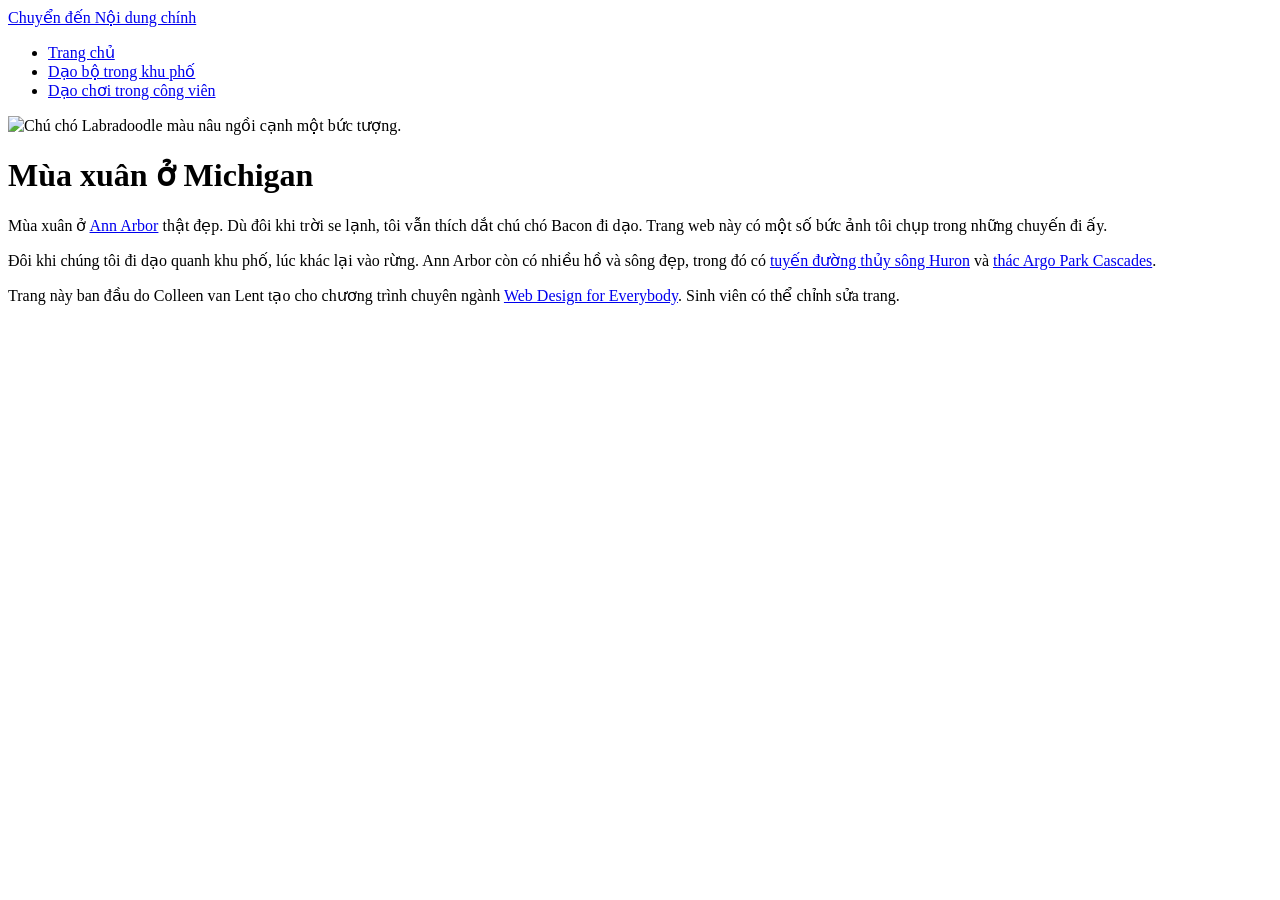
==== index.html @ 0797ed83 "Add Homework 2 pages and README Create a new accessible CSS homework copy; original Homework 1 remai" ====
<!DOCTYPE html>
<html lang="vi">

<head>
  <meta charset="utf-8">
  <meta name="viewport" content="width=device-width, initial-scale=1">
  <title>Mùa xuân ở Michigan</title>
  <link rel="stylesheet" href="css/style.css">
</head>

<body>
  <a class="skip-link" href="#main-content">Chuyển đến Nội dung chính</a>
  <header>
    <nav>
      <ul>
        <li><a href="index.html">Trang chủ</a></li>
        <li><a href="neighborhood.html">Dạo bộ trong khu phố</a></li>
        <li><a href="parks.html">Dạo chơi trong công viên</a></li>
      </ul>
    </nav>
    <img src="images/BaconGallupPark.webp" width="200" alt="Chú chó Labradoodle màu nâu ngồi cạnh một bức tượng.">
    <h1>Mùa xuân ở Michigan</h1>
  </header>
  <main id="main-content" tabindex="-1">
    <p>Mùa xuân ở <a href="https://www.michigan.org/city/ann-arbor">Ann Arbor</a> thật đẹp. Dù đôi khi trời se lạnh, tôi vẫn thích dắt chú chó Bacon đi dạo. Trang web này có một số bức ảnh tôi chụp trong những chuyến đi ấy.</p>

    <p>Đôi khi chúng tôi đi dạo quanh khu phố, lúc khác lại vào rừng. Ann Arbor còn có nhiều hồ và sông đẹp, trong đó có <a href="https://www.annarbor.org/things-to-do/recreation-outdoors/huron-river/">tuyến đường thủy sông Huron</a> và <a href="https://www.a2gov.org/parks-and-recreation/parks-and-places/argo-park-nature-area/">thác Argo Park Cascades</a>.</p>
  </main>
  <footer>
    <p>Trang này ban đầu do Colleen van Lent tạo cho chương trình chuyên ngành <a href="https://www.coursera.org/specializations/web-design">Web Design for Everybody</a>. Sinh viên có thể chỉnh sửa trang.</p>
  </footer>
</body>

</html>
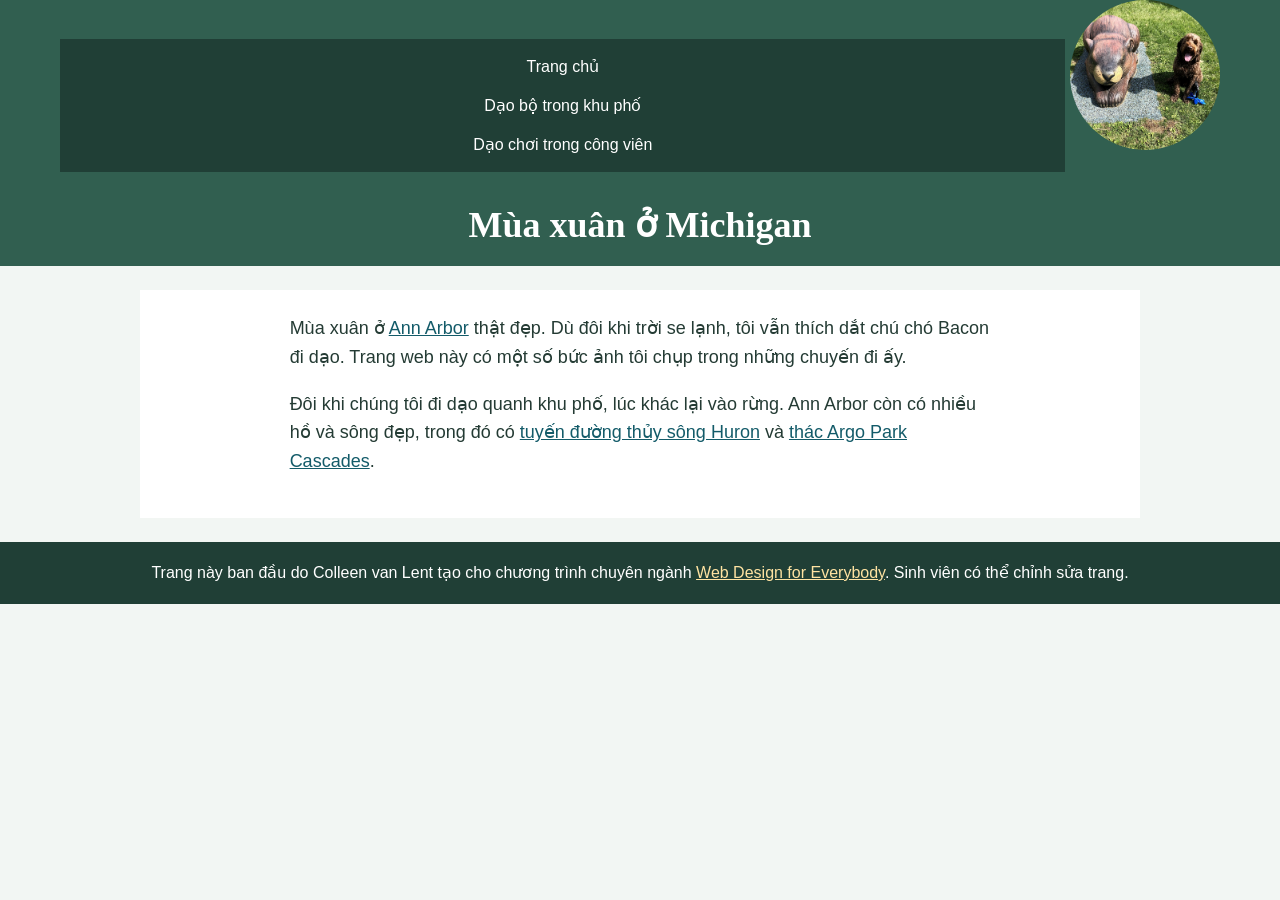
==== commit dc3eb09a: "Fix Huron River link target Replace the blocked visitor-site URL with the City of Ann Arbor canoe an" ====
--- a/index.html
+++ b/index.html
@@ -24,7 +24,7 @@
   <main id="main-content" tabindex="-1">
     <p>Mùa xuân ở <a href="https://www.michigan.org/city/ann-arbor">Ann Arbor</a> thật đẹp. Dù đôi khi trời se lạnh, tôi vẫn thích dắt chú chó Bacon đi dạo. Trang web này có một số bức ảnh tôi chụp trong những chuyến đi ấy.</p>
 
-    <p>Đôi khi chúng tôi đi dạo quanh khu phố, lúc khác lại vào rừng. Ann Arbor còn có nhiều hồ và sông đẹp, trong đó có <a href="https://www.annarbor.org/things-to-do/recreation-outdoors/huron-river/">tuyến đường thủy sông Huron</a> và <a href="https://www.a2gov.org/parks-and-recreation/parks-and-places/argo-park-nature-area/">thác Argo Park Cascades</a>.</p>
+    <p>Đôi khi chúng tôi đi dạo quanh khu phố, lúc khác lại vào rừng. Ann Arbor còn có nhiều hồ và sông đẹp, trong đó có <a href="https://www.a2gov.org/parks-and-recreation/activities/canoe-kayak-and-tube/">tuyến đường thủy sông Huron</a> và <a href="https://www.a2gov.org/parks-and-recreation/parks-and-places/argo-park-nature-area/">thác Argo Park Cascades</a>.</p>
   </main>
   <footer>
     <p>Trang này ban đầu do Colleen van Lent tạo cho chương trình chuyên ngành <a href="https://www.coursera.org/specializations/web-design">Web Design for Everybody</a>. Sinh viên có thể chỉnh sửa trang.</p>
--- a/css/style.css
+++ b/css/style.css
@@ -0,0 +1,196 @@
+* {
+  box-sizing: border-box;
+}
+
+body {
+  margin: 0;
+  background-color: #f2f6f3;
+  color: #243b34;
+  font-family: Arial, Helvetica, sans-serif;
+  font-size: 16px;
+}
+
+header {
+  padding: 0 12px 20px;
+  background-color: #315f50;
+  color: #ffffff;
+  text-align: center;
+}
+
+nav {
+  display: inline-block;
+  width: 80%;
+  margin: 0 auto 18px;
+  padding: 8px;
+  background-color: #203f36;
+}
+
+nav ul {
+  margin: 0;
+  padding: 0;
+  list-style: none;
+}
+
+/*
+li {
+  display: inline-block;
+  width: 30%;
+  list-style: none;
+}
+*/
+
+nav a {
+  display: block;
+  padding: 10px 6px;
+  color: #ffffff;
+  text-decoration: none;
+}
+
+nav a:hover,
+nav a:focus {
+  background-color: #477766;
+}
+
+header > img {
+  width: 150px;
+  height: 150px;
+  border-radius: 50%;
+  object-fit: cover;
+}
+
+h1 {
+  margin: 14px 0 0;
+  color: #ffffff;
+  font-family: Georgia, "Times New Roman", serif;
+  font-size: 2.25rem;
+  text-align: center;
+}
+
+main {
+  max-width: 1000px;
+  margin: 24px auto;
+  padding: 24px;
+  background-color: #ffffff;
+  font-size: 18px;
+}
+
+.skip-link {
+  position: absolute;
+  left: -10000px;
+  top: auto;
+  width: 1px;
+  height: 1px;
+  overflow: hidden;
+}
+
+.skip-link:focus {
+  left: 12px;
+  top: 12px;
+  z-index: 1000;
+  width: auto;
+  height: auto;
+  padding: 10px 14px;
+  background-color: #ffffff;
+  color: #135b69;
+}
+
+main > p {
+  max-width: 70ch;
+  margin: 0 auto 18px;
+}
+
+p {
+  line-height: 1.6;
+}
+
+main > div {
+  text-align: center;
+}
+
+main > div img {
+  display: block;
+  width: 30%;
+  height: 190px;
+  margin: 0;
+  object-fit: cover;
+}
+
+nav img {
+  width: 10%;
+}
+
+.grid {
+  display: grid;
+  grid-template-columns: 40% 40%;
+  justify-content: space-evenly;
+  align-items: start;
+  row-gap: 20px;
+}
+
+.grid img {
+  width: 100%;
+}
+
+.flex {
+  display: flex;
+  flex-wrap: wrap;
+  justify-content: space-around;
+  gap: 20px 12px;
+}
+
+.flex img {
+  flex: 0 1 30%;
+}
+
+a {
+  color: #135b69;
+}
+
+footer {
+  padding: 18px 12px;
+  background-color: #203f36;
+  color: #ffffff;
+  text-align: center;
+}
+
+footer p {
+  max-width: 1000px;
+  margin: 0 auto;
+}
+
+footer a {
+  color: #ffe3a2;
+}
+
+@media (max-width: 700px) {
+  /*
+  li {
+    display: block;
+    width: 100%;
+  }
+  */
+
+  main {
+    margin: 14px 8px;
+    padding: 16px;
+    font-size: 16px;
+  }
+
+  .grid img,
+  .flex img {
+    width: 45%;
+    height: 145px;
+  }
+
+  .grid img {
+    width: 100%;
+  }
+
+  .flex img {
+    flex-basis: 45%;
+  }
+
+  h1 {
+    font-size: 1.8rem;
+  }
+}
